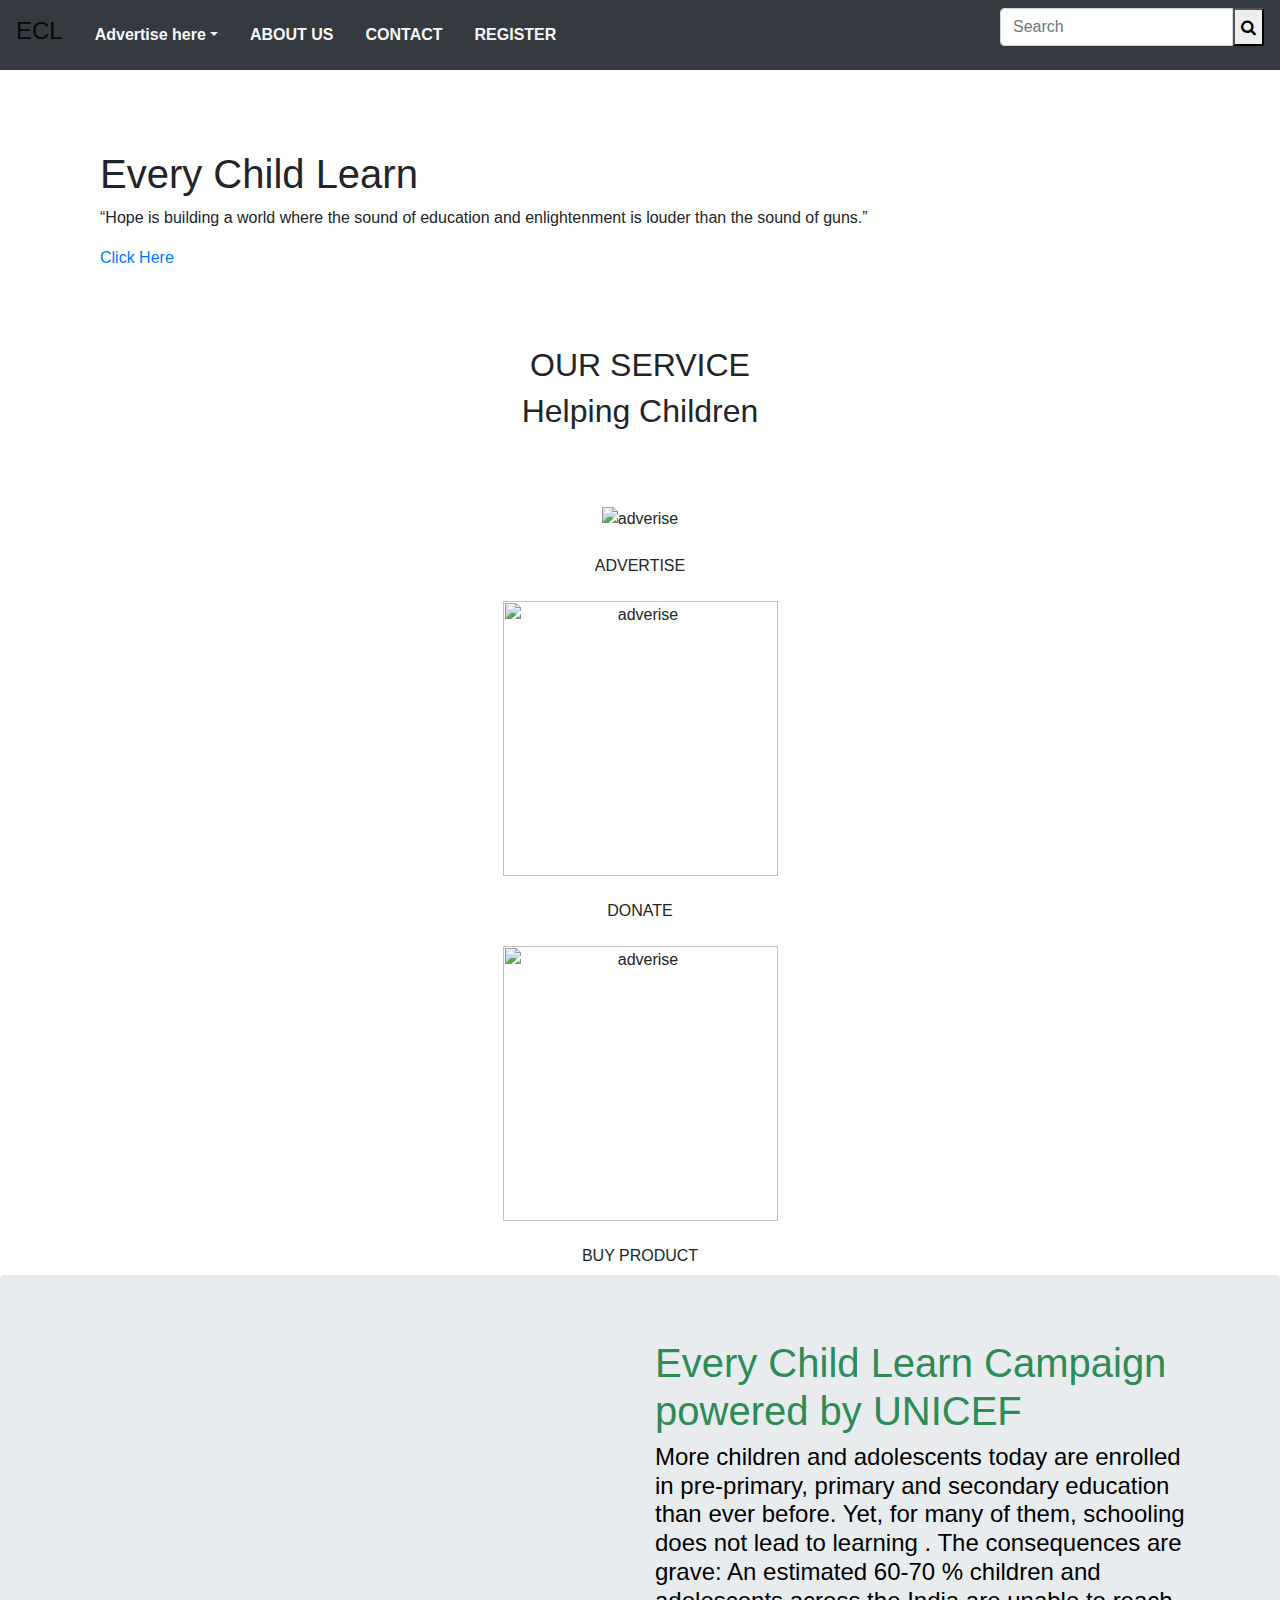
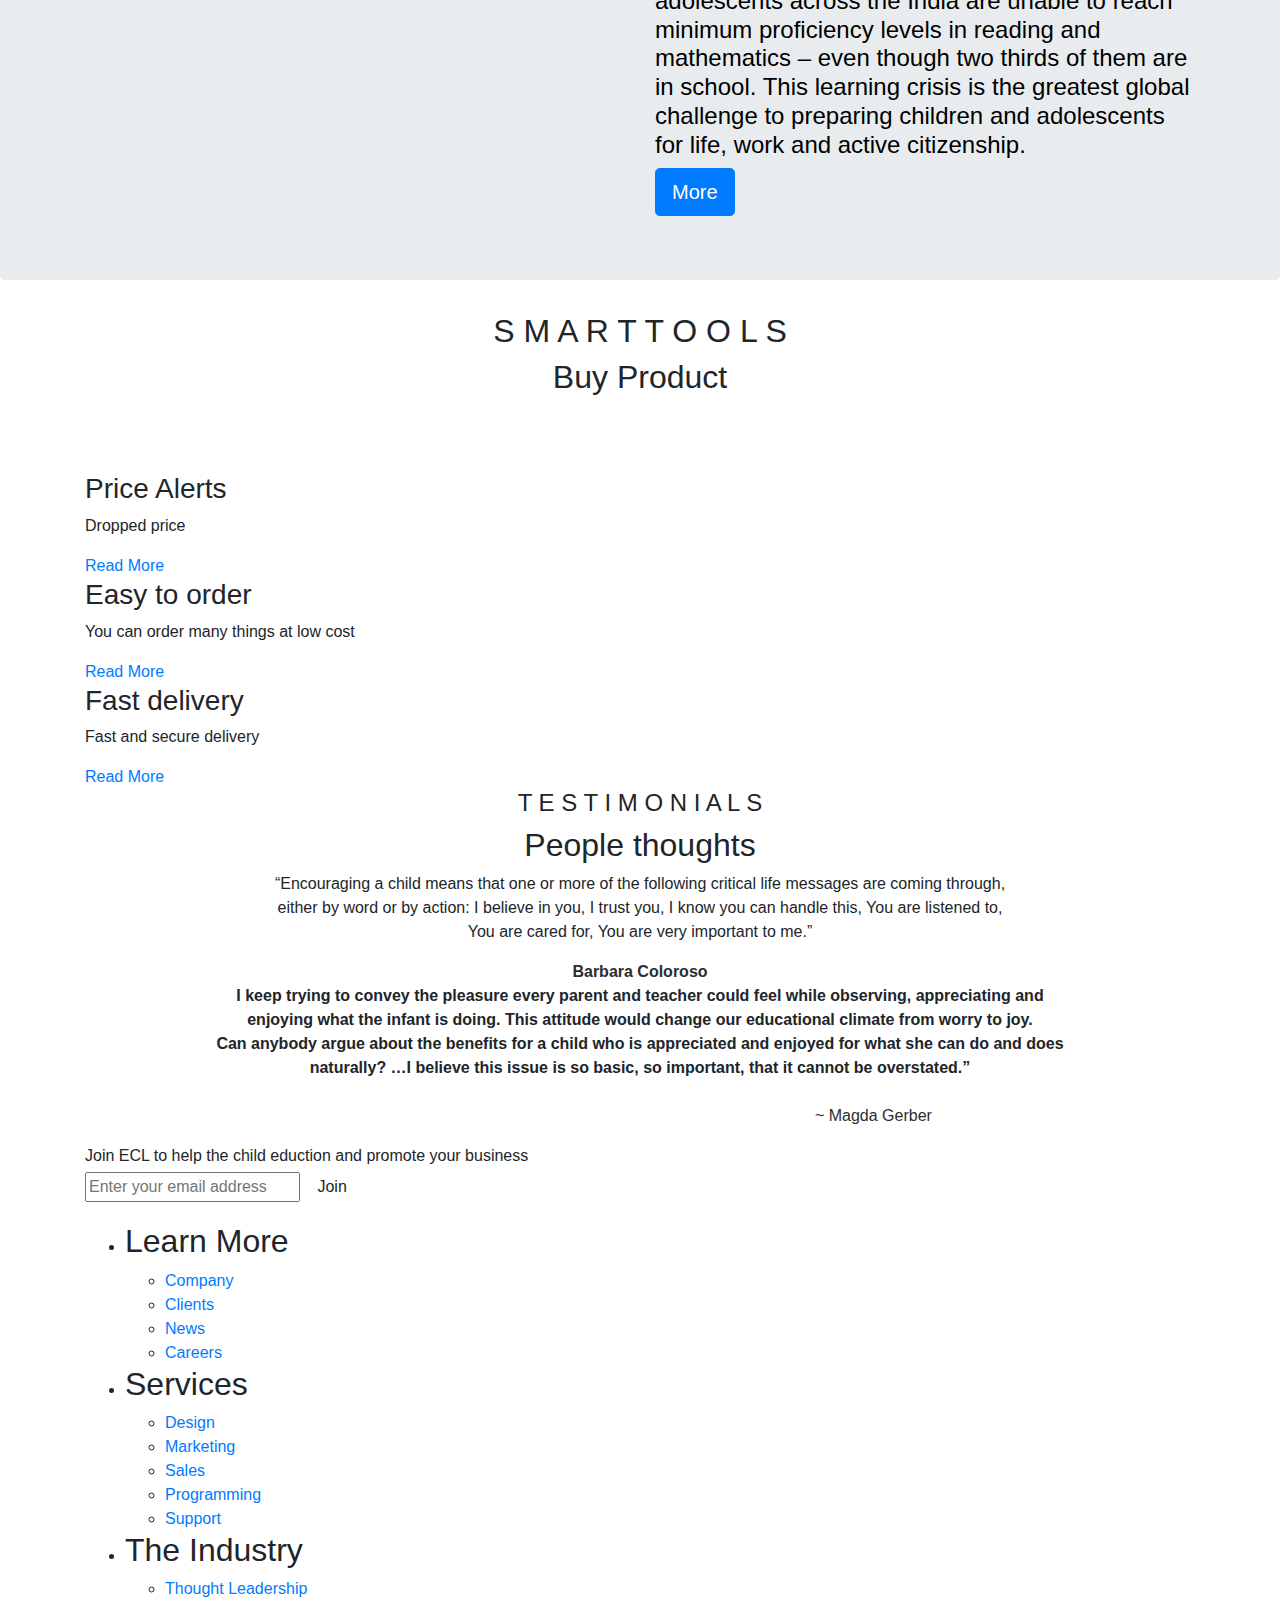
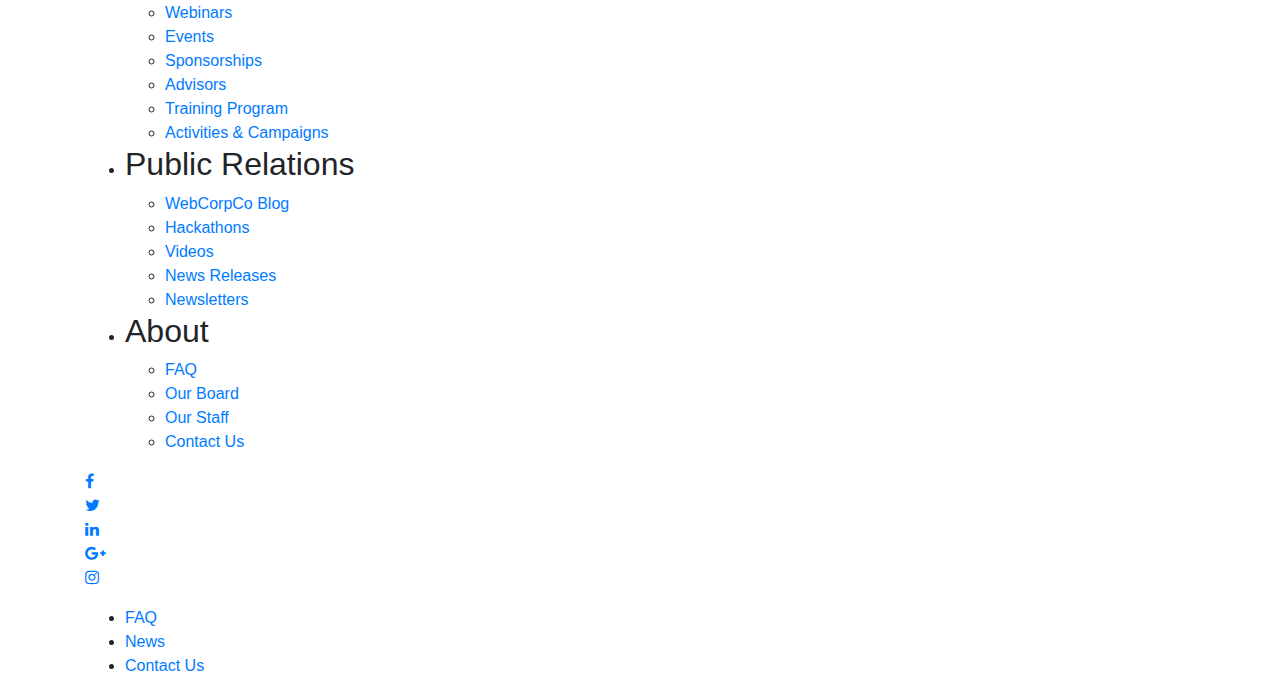
==== index.html @ 787dbf4b "Add files via upload" ====
<html>
    <head>
        <meta charset="UTF-8">
        <meta content="IE=edge" http-equiv="X-UA-Compatible">
        <meta content="width=device-width,initial-scale=1" name="viewport">
        <meta content="description" name="description">
        <meta name="google" content="notranslate" />
        <meta content="Devloper Profile" name="author">

        <!-- Disable tap highlight on IE -->
        <meta name="msapplication-tap-highlight" content="no">

        <title>ECL</title>
        <link rel="stylesheet"  href="https://stackpath.bootstrapcdn.com/font-awesome/4.7.0/css/font-awesome.min.css">
        <link href="https://fonts.googleapis.com/css?family=Oswald&display=swap" rel="stylesheet">
        <link href="https://fonts.googleapis.com/css?family=Lily+Script+One|Poppins&display=swap" rel="stylesheet">
        <link rel="stylesheet" href="https://stackpath.bootstrapcdn.com/bootstrap/4.4.1/css/bootstrap.min.css" integrity="sha384-Vkoo8x4CGsO3+Hhxv8T/Q5PaXtkKtu6ug5TOeNV6gBiFeWPGFN9MuhOf23Q9Ifjh" crossorigin="anonymous">

        <link  rel="stylesheet" href="./css/main.css" >

    </head>

    <body>
        <nav class="navbar navbar-expand-md navbar-light bg-dark fixed-top">

            <a class="navbar-brand"><h4>ECL</h4></a>

            <button type="button" class="navbar-toggler bg-light" data-toggle="collapse" data-target="#nav">

            <span class="navbar-toggler-icon"></span>

            </button>

            <div class="collapse navbar-collapse justify-content-between" id="nav">

            <ul class="navbar-nav">


            <li class="nav-item dropdown" data-toggle="dropdown">

            <a class="nav-link text-light font-weight-bold px-3 dropdown-toggle" href="Advertise_here.html">Advertise here</a>

            <div class="dropdown-menu">

            <a class="dropdown-item" href="#">Fast Food</a>

            <a class="dropdown-item" href="#">Lunch</a>

            <a class="dropdown-item" href="#">Dessert</a>

            </div>

            </li>

            <li class="nav-item">

            <a class="nav-link text-light font-weight-bold px-3" href="about.html">ABOUT US</a>

            </li>

            <li class="nav-item">

            <a class="nav-link text-light font-weight-bold px-3" href="contact.html">CONTACT</a>

            </li>

            <li class="nav-item">

                <a class="nav-link text-light font-weight-bold px-3" href="registration.html">REGISTER</a>

             </li>


            </ul>


            <!-- Search bar -->

            <form class="form-inline ml-3">

            <div class="input-group">

            <input type="text" class="form-control " placeholder="Search" >

            <button type="submit"><i class="fa fa-search"></i></button>

            </div>

            </form>

            </div>

            </nav>


<!---------------------------------------------- fronted-video-section ------------------------- -->
<div class="container video">
    <div class="bg-video">
        <video playsinline="playsinline" autoplay="autoplay" muted="muted" loop="loop" id="herovideo">
            <source src="assest/video/video.mp4">
        </video>
        <div class="container">
               <div class="vidContainer">
                   <h1 class="text-left">Every Child Learn</h1>
                   <p class="text-left">
                    “Hope is building a world where the sound of education and enlightenment is louder than
                    ​ the sound of guns.”
                   </p>
                   <a href="" id="vidBtn">Click Here</a>
               </div>
        </div>

        <!-- <ul class="social-icon list-inline">
            <li><a href=""><i class="fa fa-facebook"></i></a></li>
            <li><a href=""><i class="fa fa-twitter"></i></a></li>
            <li><a href=""><i class="fa fa-linkedin"></i></a></li>
            <li><a href=""><i class="fa fa-google-plus"></i></a></li>
            <li><a href=""><i class="fa fa-instagram"></i></a></li>
        </ul> -->
    </div>
</div>

<!---------------------------------------------- end-fronted-video-section ------------------------- -->

<!------------------------------------- our-service --------------------------------------------------->
<center>
<div class="service">
    <div style="margin: 76px;">
        <h2 class="text-center service-main-heading">OUR SERVICE</h2>
        <h2 class="text-center service-sub-heading">Helping Children</h2>
    </div>
    <div class="quote">

        <div>
            <div class="box box1">
                <p>
                  <center><img src="advertise.png" alt="adverise"></center>
                </p>
                <div class="button-group">
                    <button type="button" class="btn" onclick="location.href='https://everychildlearn.weebly.com'">ADVERTISE</button>
                 </div>
            </div>
            <div class="bg"></div>
        </div>
        <div>
            <div class="box box2">
                <p>
                  <center><img src="donate.png" alt="adverise" width="275" height="275"></center>
                </p>
                <div class="button-group">
                    <button type="button" class="btn" onclick="location.href='https://everychildlearn.weebly.com/donate.html'" >DONATE </button>
                 </div>
            </div>
            <div class="bg"></div>
        </div>
        <div>
            <div class="box box3">
                <p>
                  <center><img src="cart.png" alt="adverise" width="275" height="275"></center>
                </p>
                <div class="button-group">
                    <button type="button" class="btn " onclick="location.href='https://everychildlearn.weebly.com/store/c2/category.html'">BUY PRODUCT</button>
                 </div>
            </div>
            <div class="bg"></div>
        </div>
    </div>
</div>


</center>



<!-------------------------------------end- our-service --------------------------------------------------->

<!------------------------------------- our-service --------------------------------------------------->

<div class="jumbotron">
  <div class="container">
      <div class="row">
          <div class="col-sm-6 btn-holder">
              <!-- <img src="./assest/image/poverty.jpg" alt="poverty" class="img-responsive">  -->
          </div>
          <div class="col-sm-6">
              <h1 style="color: seagreen;">Every Child Learn Campaign
                  powered by UNICEF</h1>
              <h4 style="color: black;">More children and adolescents today are enrolled in pre-primary, primary and secondary
                  education than ever before. Yet, for many of them, schooling does not lead to learning .
                   The   consequences are grave: An estimated 60-70 % children and adolescents across the
                    India are unable to reach minimum proficiency levels in reading and mathematics – even
                    though two thirds of them are in school.
                  This learning crisis is the greatest global challenge to preparing children and adolescents
                     for life, work and active citizenship.</h4>
                     <a href="https://everychildlearn.weebly.com/campaign.html" class="btn btn-primary btn-lg" role="button">More</a>
          </div>
      </div>
  </div>
</div>


<!-------------------------------------end- our-service --------------------------------------------------->

<!-------------------------------------end-Tools --------------------------------------------------->


<div class="tools">
  <div style="margin: 76px; margin-top: 0px;">
    <h2 class="text-center service-main-heading">S M A R T    T O O L S</h2>
    <h2 class="text-center service-sub-heading">Buy Product</h2>
  </div>
<div class="container">
  <div class="cards">
    <div class="face face1">
      <div class="content">
        <img src="./assest/image/alarm (1).png" alt="">
        <h3>Price Alerts</h3>
      </div>
    </div>
    <div class="face face2">
      <div class="content">
        <p>Dropped price</p>
            <a href="#">Read More</a>
      </div>
    </div>
  </div>

  <div class="cards">
    <div class="face face1">
      <div class="content">
        <img src="./assest/image/order.png" alt="">
        <h3>Easy to order</h3>
      </div>
    </div>
    <div class="face face2">
      <div class="content">
        <p>You can order many things at low cost</p>
          <a href="#">Read More</a>
      </div>
    </div>
  </div>

  <div class="cards">
    <div class="face face1">
      <div class="content">
        <img src="./assest/image/start-up.png" alt="">
        <h3>Fast delivery</h3>
      </div>
    </div>
    <div class="face face2">
      <div class="content">
        <p>Fast and secure delivery</p>
            <a href="#">Read More</a>
      </div>
    </div>
  </div>

</div>
</div>

<!-------------------------------------end-Tools --------------------------------------------------->


<!------------------------------------Testimonial --------------------------------------------------->
<center>
<div class="testmonial">
<div class="container"  >
    <div class="test-header">
        <center><h4>T E S T I M O N I A L S</h4></center>
        <center><h2>People thoughts</h2></center>
    </div>
    <blockquote>
        <center><span>
            “Encouraging a child means that one or more of the following critical life messages are coming through,<br>
             either by word or by action: I believe in you, I trust you, I know you can handle this, You are listened to,<br>
              You are cared for, You are very important to me.”
        </span></center>
    </blockquote>

    <div class="paragraph" style="text-align:center;">
        <strong>
            <span style="color:rgb(45, 45, 45)">
                Barbara Coloroso
            </span>
        </strong>
    </div>
    <blockquote>
        <strong>
                I keep trying to convey the pleasure every parent and teacher could feel while observing, appreciating and<br>
                 enjoying what the infant is doing. This attitude would change our educational climate from worry to joy.<br>
                  Can anybody argue about the benefits for a child who is appreciated and enjoyed for what she can do and does<br>
                   naturally? &hellip;I believe this issue is so basic, so important, that it cannot be overstated.&rdquo;
                   <br />
            </strong>
                <span style="color:rgb(45, 45, 45)">
                     &nbsp; &nbsp; &nbsp; &nbsp; &nbsp; &nbsp; &nbsp; &nbsp; &nbsp; &nbsp; &nbsp; &nbsp; &nbsp; &nbsp; &nbsp; &nbsp; &nbsp; &nbsp; &nbsp; &nbsp; &nbsp; &nbsp; &nbsp; &nbsp; &nbsp; &nbsp; &nbsp; &nbsp; &nbsp; &nbsp; &nbsp; &nbsp;
                     <br />&#8203;&nbsp; &nbsp; &nbsp; &nbsp; &nbsp; &nbsp; &nbsp; &nbsp; &nbsp; &nbsp; &nbsp; &nbsp; &nbsp; &nbsp; &nbsp; &nbsp; &nbsp; &nbsp; &nbsp; &nbsp; &nbsp; &nbsp; &nbsp; &nbsp; &nbsp; &nbsp; &nbsp; &nbsp; &nbsp; &nbsp; &nbsp; &nbsp; &nbsp; &nbsp; &nbsp; &nbsp; &nbsp; &nbsp; &nbsp; &nbsp; &nbsp; &nbsp; &nbsp; &nbsp; &nbsp; &nbsp; &nbsp; &nbsp; &nbsp; &nbsp; &nbsp; &nbsp; &nbsp;~ Magda Gerber
                </span>
    </blockquote>
</div>
</div></center>
<!-------------------------------------end-Testimonial --------------------------------------------------->


<!-------------------------------------Footer --------------------------------------------------->

<footer class="ct-footer">
    <div class="container">
      <form name="contentForm" enctype="multipart/form-data" method="post" action="">
        <div class="ct-footer-pre text-center-lg">
          <div class="inner">
            <span>Join ECL to help the child eduction and promote your business</span>
          </div>
          <div class="inner">
            <div class="form-group">
              <input name="formfields[nl_email]" id="nl_email" class="validate[required]" placeholder="Enter your email address" type="text" value=""> <label for="nl_email" class="sr-only">Email Address</label> <button type="submit" class="btn btn-motive">Join</button>
            </div>
          </div>
        </div>
      </form>
      <ul class="ct-footer-list text-center-sm">
        <li>
          <h2 class="ct-footer-list-header">Learn More</h2>
          <ul>
            <li>
              <a href="">Company</a>
            </li>
            <li>
              <a href="">Clients</a>
            </li>
            <li>
              <a href="">News</a>
            </li>
            <li>
              <a href="">Careers</a>
            </li>
          </ul>
        </li>
        <li>
          <h2 class="ct-footer-list-header">Services</h2>
          <ul>
            <li>
              <a href="">Design</a>
            </li>
            <li>
              <a href="">Marketing</a>
            </li>
            <li>
              <a href="">Sales</a>
            </li>
            <li>
              <a href="">Programming</a>
            </li>
            <li>
              <a href="">Support</a>
            </li>
          </ul>
        </li>
        <li>
          <h2 class="ct-footer-list-header">The Industry</h2>
          <ul>
            <li>
              <a href="">Thought Leadership</a>
            </li>
            <li>
              <a href="">Webinars</a>
            </li>
            <li>
              <a href="">Events</a>
            </li>
            <li>
              <a href="">Sponsorships</a>
            </li>
            <li>
              <a href="">Advisors</a>
            </li>
            <li>
              <a href="">Training Program</a>
            </li>
            <li>
              <a href="">Activities & Campaigns</a>
            </li>
          </ul>
        </li>
        <li>
          <h2 class="ct-footer-list-header">Public Relations</h2>
          <ul>
            <li>
              <a href="">WebCorpCo Blog</a>
            </li>
            <li>
              <a href="">Hackathons</a>
            </li>
            <li>
              <a href="">Videos</a>
            </li>
            <li>
              <a href="">News Releases</a>
            </li>
            <li>
              <a href="">Newsletters</a>
            </li>
          </ul>
        </li>
        <li>
          <h2 class="ct-footer-list-header">About</h2>
          <ul>
            <li>
              <a href="">FAQ</a>
            </li>
            <li>
              <a href="">Our Board</a>
            </li>
            <li>
              <a href="">Our Staff</a>
            </li>
            <li>
              <a href="">Contact Us</a>
            </li>
          </ul>
        </li>
      </ul>
      <div class="ct-footer-meta text-center-sm">
        <div>
          <div >
                <ul class="social-icon list-inline">
                    <li><a href=""><i class="fa fa-facebook"></i></a></li>
                    <li><a href=""><i class="fa fa-twitter"></i></a></li>
                    <li><a href=""><i class="fa fa-linkedin"></i></a></li>
                    <li><a href=""><i class="fa fa-google-plus"></i></a></li>
                    <li><a href=""><i class="fa fa-instagram"></i></a></li>
                </ul>
          </div>
        </div>
      </div>
    </div>
    <div class="ct-footer-post">
        <div class="container">
          <div class="inner-left">
            <ul>
              <li>
                <a href="">FAQ</a>
              </li>
              <li>
                <a href="">News</a>
              </li>
              <li>
                <a href="">Contact Us</a>
              </li>
            </ul>
          </div>
        </div>
      </div>

  </footer>

<!-------------------------------------end- Footer --------------------------------------------------->

<script src="https://ajax.googleapis.com/ajax/libs/jquery/1.12.4/jquery.min.js"></script>
<script src="https://maxcdn.bootstrapcdn.com/bootstrap/3.3.6/js/bootstrap.min.js"></script>
<script src="./js/app.js" ></script>

    </body>
</html>
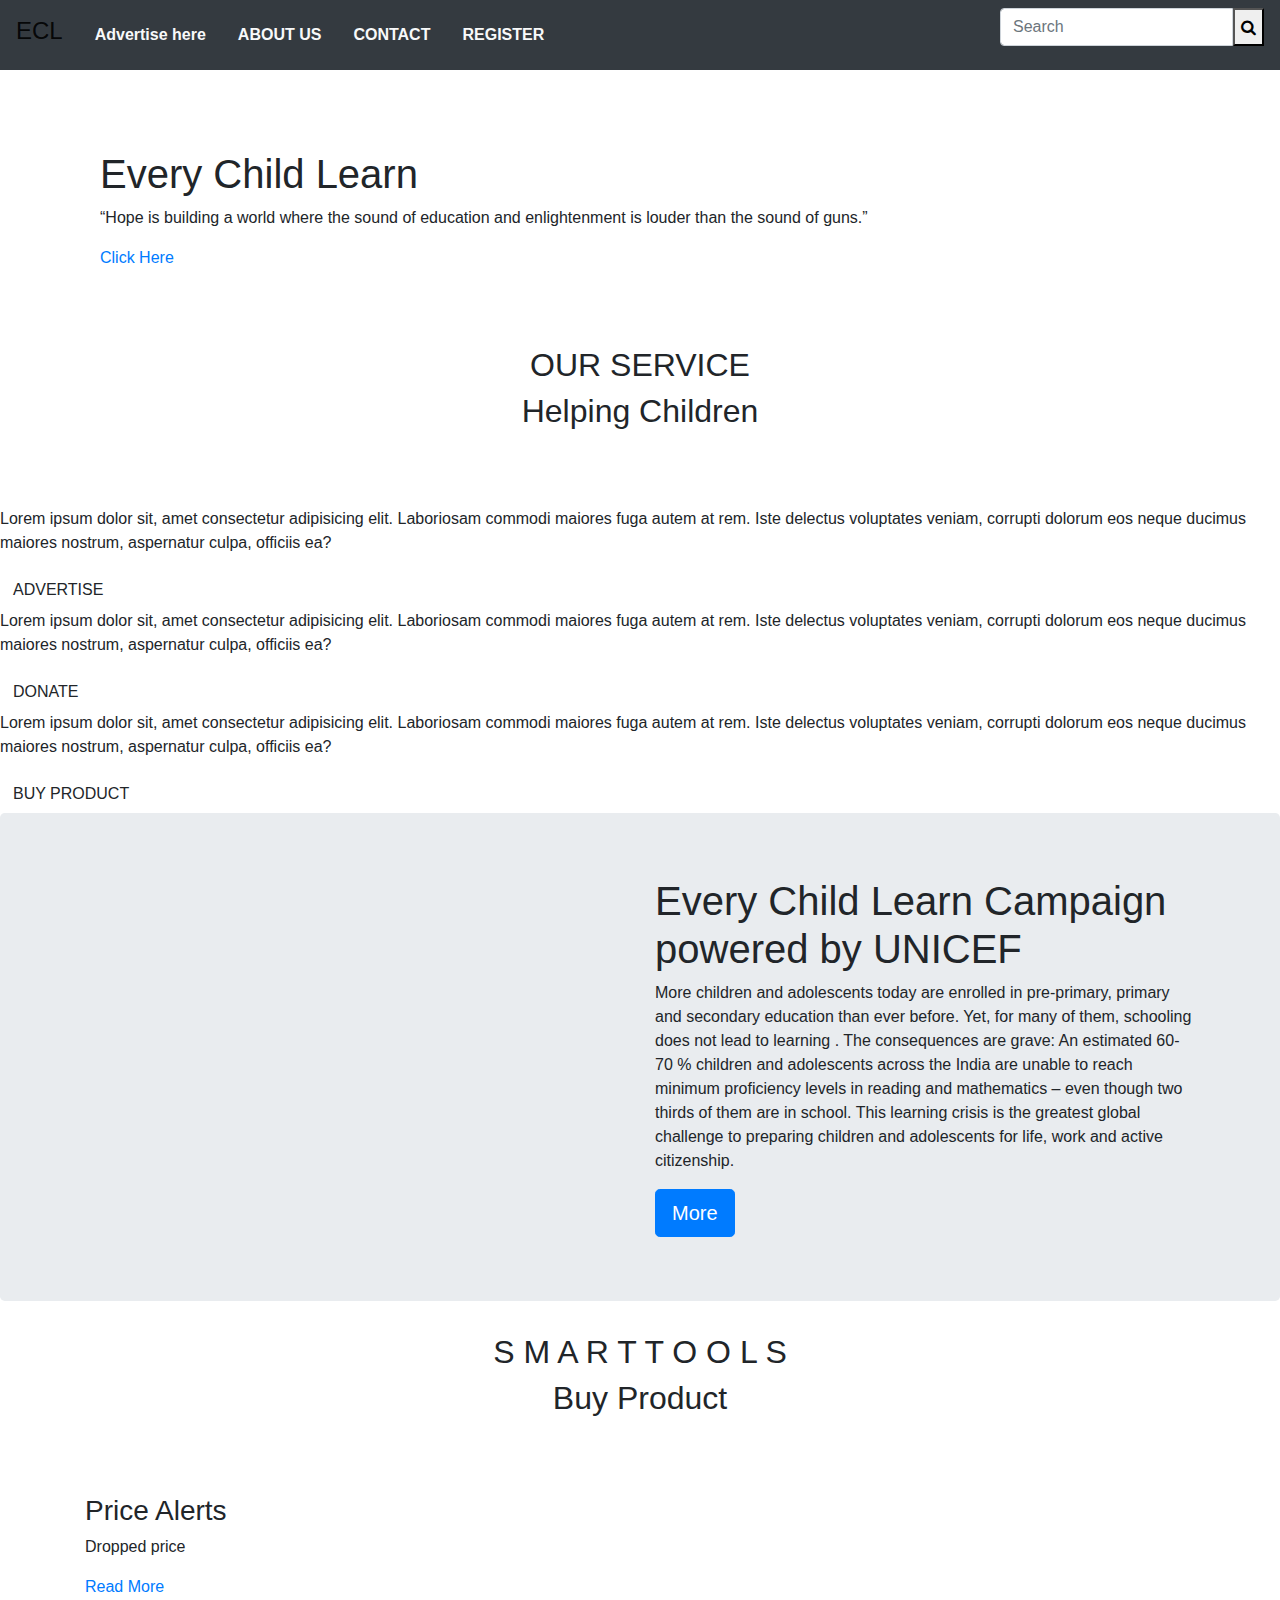
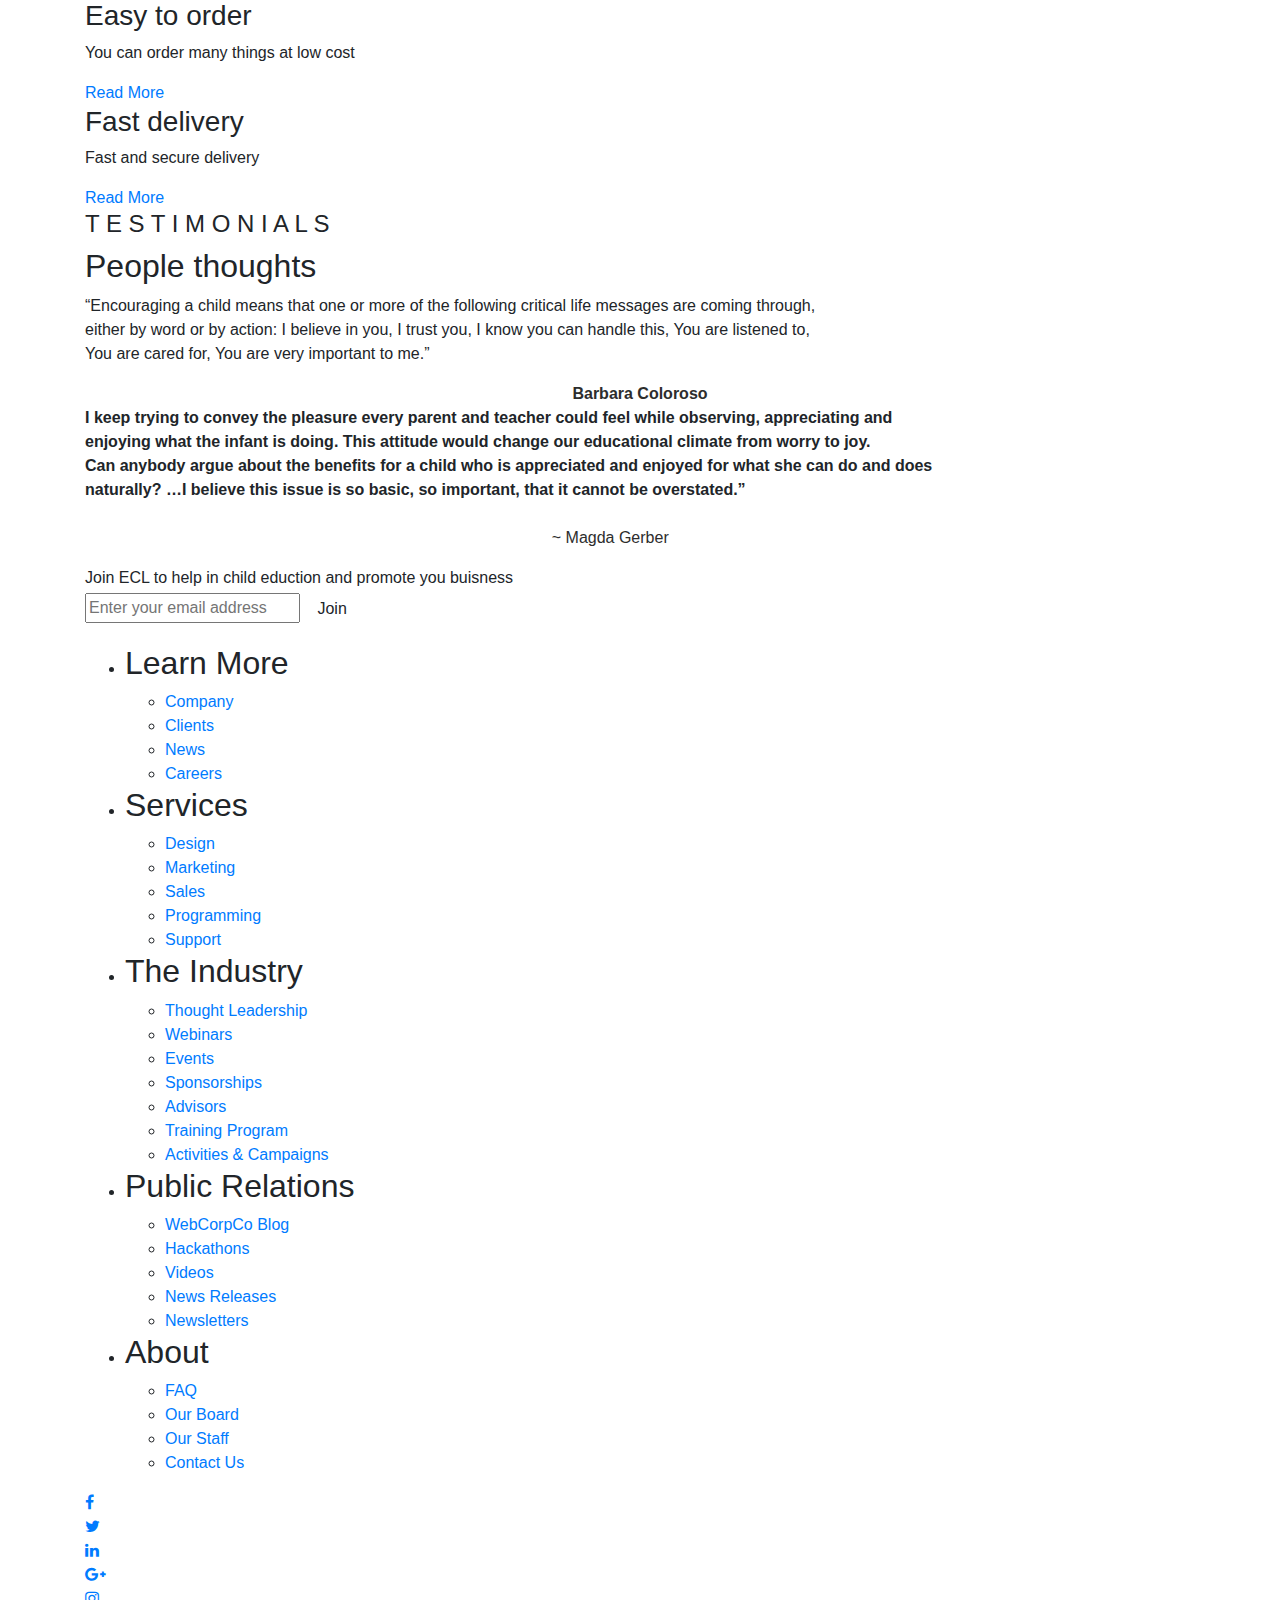
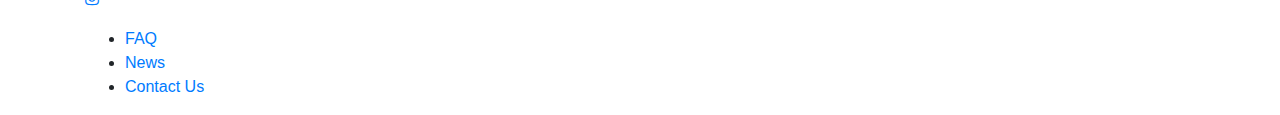
==== commit fd39054c: "Add files via upload" ====
--- a/index.html
+++ b/index.html
@@ -6,7 +6,7 @@
         <meta content="description" name="description">
         <meta name="google" content="notranslate" />
         <meta content="Devloper Profile" name="author">
-
+      
         <!-- Disable tap highlight on IE -->
         <meta name="msapplication-tap-highlight" content="no">
 
@@ -15,81 +15,71 @@
         <link href="https://fonts.googleapis.com/css?family=Oswald&display=swap" rel="stylesheet">
         <link href="https://fonts.googleapis.com/css?family=Lily+Script+One|Poppins&display=swap" rel="stylesheet">
         <link rel="stylesheet" href="https://stackpath.bootstrapcdn.com/bootstrap/4.4.1/css/bootstrap.min.css" integrity="sha384-Vkoo8x4CGsO3+Hhxv8T/Q5PaXtkKtu6ug5TOeNV6gBiFeWPGFN9MuhOf23Q9Ifjh" crossorigin="anonymous">
-
+        
         <link  rel="stylesheet" href="./css/main.css" >
 
     </head>
 
     <body>
         <nav class="navbar navbar-expand-md navbar-light bg-dark fixed-top">
-
+ 
             <a class="navbar-brand"><h4>ECL</h4></a>
-
+             
             <button type="button" class="navbar-toggler bg-light" data-toggle="collapse" data-target="#nav">
-
+             
             <span class="navbar-toggler-icon"></span>
-
+             
             </button>
-
+             
             <div class="collapse navbar-collapse justify-content-between" id="nav">
-
+             
             <ul class="navbar-nav">
-
-
-            <li class="nav-item dropdown" data-toggle="dropdown">
-
-            <a class="nav-link text-light font-weight-bold px-3 dropdown-toggle" href="Advertise_here.html">Advertise here</a>
-
-            <div class="dropdown-menu">
-
-            <a class="dropdown-item" href="#">Fast Food</a>
-
-            <a class="dropdown-item" href="#">Lunch</a>
-
-            <a class="dropdown-item" href="#">Dessert</a>
-
-            </div>
-
-            </li>
-
+           
+             
             <li class="nav-item">
-
+             
+            <a class="nav-link text-light font-weight-bold px-3" href="advertise.html">Advertise here</a>
+             
+            </li>
+             
+            <li class="nav-item">
+             
             <a class="nav-link text-light font-weight-bold px-3" href="about.html">ABOUT US</a>
-
-            </li>
-
+             
+            </li>
+             
             <li class="nav-item">
-
+             
             <a class="nav-link text-light font-weight-bold px-3" href="contact.html">CONTACT</a>
-
+             
             </li>
 
             <li class="nav-item">
-
+             
                 <a class="nav-link text-light font-weight-bold px-3" href="registration.html">REGISTER</a>
-
+                 
              </li>
 
-
+             
             </ul>
-
-
+             
+             
             <!-- Search bar -->
-
+             
             <form class="form-inline ml-3">
-
+             
             <div class="input-group">
-
+             
             <input type="text" class="form-control " placeholder="Search" >
-
+             
             <button type="submit"><i class="fa fa-search"></i></button>
-
-            </div>
-
+             
+            </div>
+             
             </form>
-
-            </div>
-
+             
+            </div>
+             
             </nav>
 
 
@@ -109,7 +99,7 @@
                    <a href="" id="vidBtn">Click Here</a>
                </div>
         </div>
-
+    
         <!-- <ul class="social-icon list-inline">
             <li><a href=""><i class="fa fa-facebook"></i></a></li>
             <li><a href=""><i class="fa fa-twitter"></i></a></li>
@@ -123,21 +113,23 @@
 <!---------------------------------------------- end-fronted-video-section ------------------------- -->
 
 <!------------------------------------- our-service --------------------------------------------------->
-<center>
 <div class="service">
     <div style="margin: 76px;">
         <h2 class="text-center service-main-heading">OUR SERVICE</h2>
         <h2 class="text-center service-sub-heading">Helping Children</h2>
     </div>
     <div class="quote">
-
+       
         <div>
             <div class="box box1">
                 <p>
-                  <center><img src="advertise.png" alt="adverise"></center>
+                    Lorem ipsum dolor sit, amet consectetur adipisicing elit. 
+                    Laboriosam commodi maiores fuga autem at rem. 
+                    Iste delectus voluptates veniam, corrupti dolorum eos neque
+                     ducimus maiores nostrum, aspernatur culpa, officiis ea?
                 </p>
                 <div class="button-group">
-                    <button type="button" class="btn" onclick="location.href='https://everychildlearn.weebly.com'">ADVERTISE</button>
+                    <button type="button" class="btn" onclick="location.href='/face.html'">ADVERTISE</button>
                  </div>
             </div>
             <div class="bg"></div>
@@ -145,10 +137,13 @@
         <div>
             <div class="box box2">
                 <p>
-                  <center><img src="donate.png" alt="adverise" width="275" height="275"></center>
+                    Lorem ipsum dolor sit, amet consectetur adipisicing elit. 
+                    Laboriosam commodi maiores fuga autem at rem. 
+                    Iste delectus voluptates veniam, corrupti dolorum eos neque
+                     ducimus maiores nostrum, aspernatur culpa, officiis ea?
                 </p>
                 <div class="button-group">
-                    <button type="button" class="btn" onclick="location.href='https://everychildlearn.weebly.com/donate.html'" >DONATE </button>
+                    <button type="button" class="btn" onclick="location.href='/donate.html'" >DONATE </button>
                  </div>
             </div>
             <div class="bg"></div>
@@ -156,10 +151,13 @@
         <div>
             <div class="box box3">
                 <p>
-                  <center><img src="cart.png" alt="adverise" width="275" height="275"></center>
+                    Lorem ipsum dolor sit, amet consectetur adipisicing elit. 
+                    Laboriosam commodi maiores fuga autem at rem. 
+                    Iste delectus voluptates veniam, corrupti dolorum eos neque
+                     ducimus maiores nostrum, aspernatur culpa, officiis ea?
                 </p>
                 <div class="button-group">
-                    <button type="button" class="btn " onclick="location.href='https://everychildlearn.weebly.com/store/c2/category.html'">BUY PRODUCT</button>
+                    <button type="button" class="btn " onclick="location.href='/buy-Product.html'">BUY PRODUCT</button>
                  </div>
             </div>
             <div class="bg"></div>
@@ -168,7 +166,7 @@
 </div>
 
 
-</center>
+
 
 
 
@@ -183,16 +181,16 @@
               <!-- <img src="./assest/image/poverty.jpg" alt="poverty" class="img-responsive">  -->
           </div>
           <div class="col-sm-6">
-              <h1 style="color: seagreen;">Every Child Learn Campaign
+              <h1>Every Child Learn Campaign
                   powered by UNICEF</h1>
-              <h4 style="color: black;">More children and adolescents today are enrolled in pre-primary, primary and secondary
+              <p>More children and adolescents today are enrolled in pre-primary, primary and secondary
                   education than ever before. Yet, for many of them, schooling does not lead to learning .
                    The   consequences are grave: An estimated 60-70 % children and adolescents across the
-                    India are unable to reach minimum proficiency levels in reading and mathematics – even
+                    India are unable to reach minimum proficiency levels in reading and mathematics – even 
                     though two thirds of them are in school.
                   This learning crisis is the greatest global challenge to preparing children and adolescents
-                     for life, work and active citizenship.</h4>
-                     <a href="https://everychildlearn.weebly.com/campaign.html" class="btn btn-primary btn-lg" role="button">More</a>
+                     for life, work and active citizenship.</p>
+                     <a href="#" class="btn btn-primary btn-lg" role="button">More</a>
           </div>
       </div>
   </div>
@@ -262,19 +260,18 @@
 
 
 <!------------------------------------Testimonial --------------------------------------------------->
-<center>
 <div class="testmonial">
 <div class="container"  >
     <div class="test-header">
-        <center><h4>T E S T I M O N I A L S</h4></center>
-        <center><h2>People thoughts</h2></center>
+        <h4>T E S T I M O N I A L S</h4>
+        <h2>People thoughts</h2>
     </div>
     <blockquote>
-        <center><span>
+        <span>
             “Encouraging a child means that one or more of the following critical life messages are coming through,<br>
              either by word or by action: I believe in you, I trust you, I know you can handle this, You are listened to,<br>
-              You are cared for, You are very important to me.”
-        </span></center>
+              You are cared for, You are very important to me.” 
+        </span>
     </blockquote>
 
     <div class="paragraph" style="text-align:center;">
@@ -298,7 +295,7 @@
                 </span>
     </blockquote>
 </div>
-</div></center>
+</div>
 <!-------------------------------------end-Testimonial --------------------------------------------------->
 
 
@@ -309,7 +306,7 @@
       <form name="contentForm" enctype="multipart/form-data" method="post" action="">
         <div class="ct-footer-pre text-center-lg">
           <div class="inner">
-            <span>Join ECL to help the child eduction and promote your business</span>
+            <span>Join ECL to help in child eduction and promote you buisness</span>
           </div>
           <div class="inner">
             <div class="form-group">
@@ -451,7 +448,7 @@
           </div>
         </div>
       </div>
-
+    
   </footer>
 
 <!-------------------------------------end- Footer --------------------------------------------------->
@@ -459,6 +456,6 @@
 <script src="https://ajax.googleapis.com/ajax/libs/jquery/1.12.4/jquery.min.js"></script>
 <script src="https://maxcdn.bootstrapcdn.com/bootstrap/3.3.6/js/bootstrap.min.js"></script>
 <script src="./js/app.js" ></script>
-
+            
     </body>
 </html>
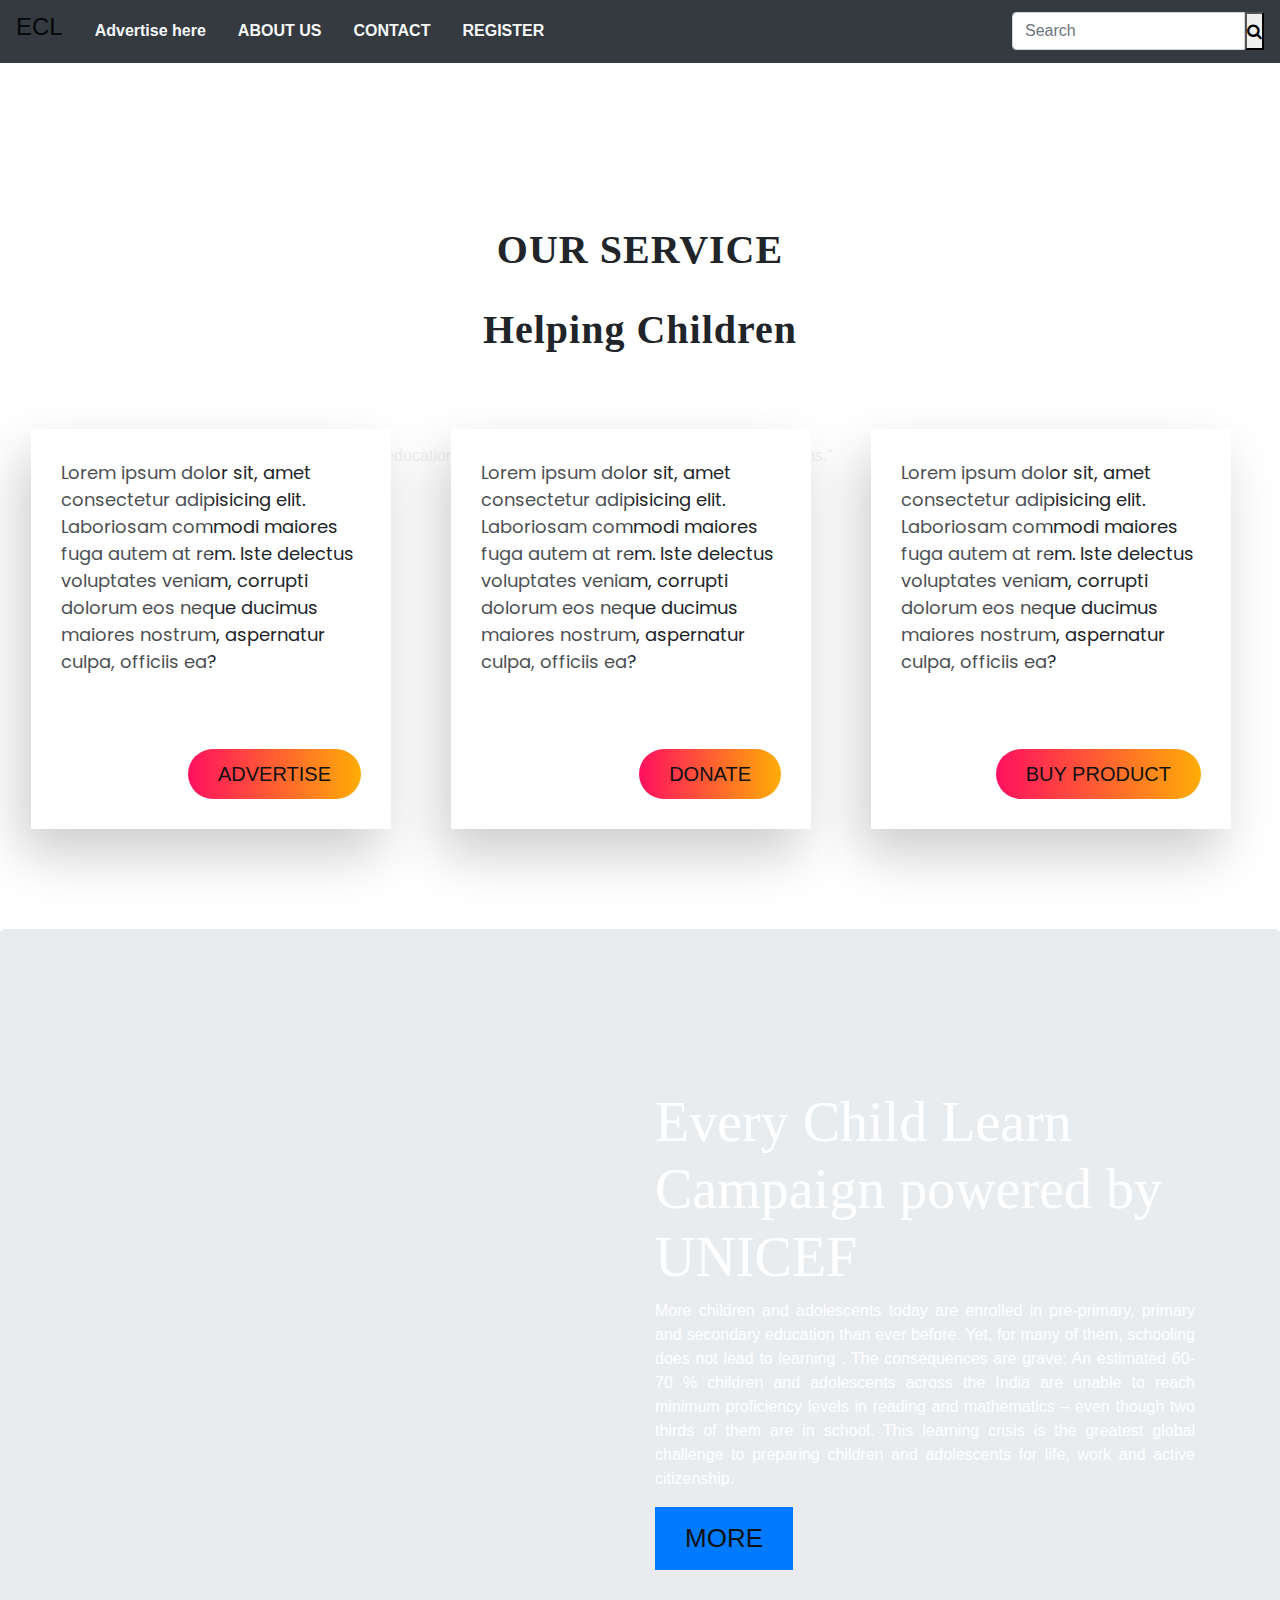
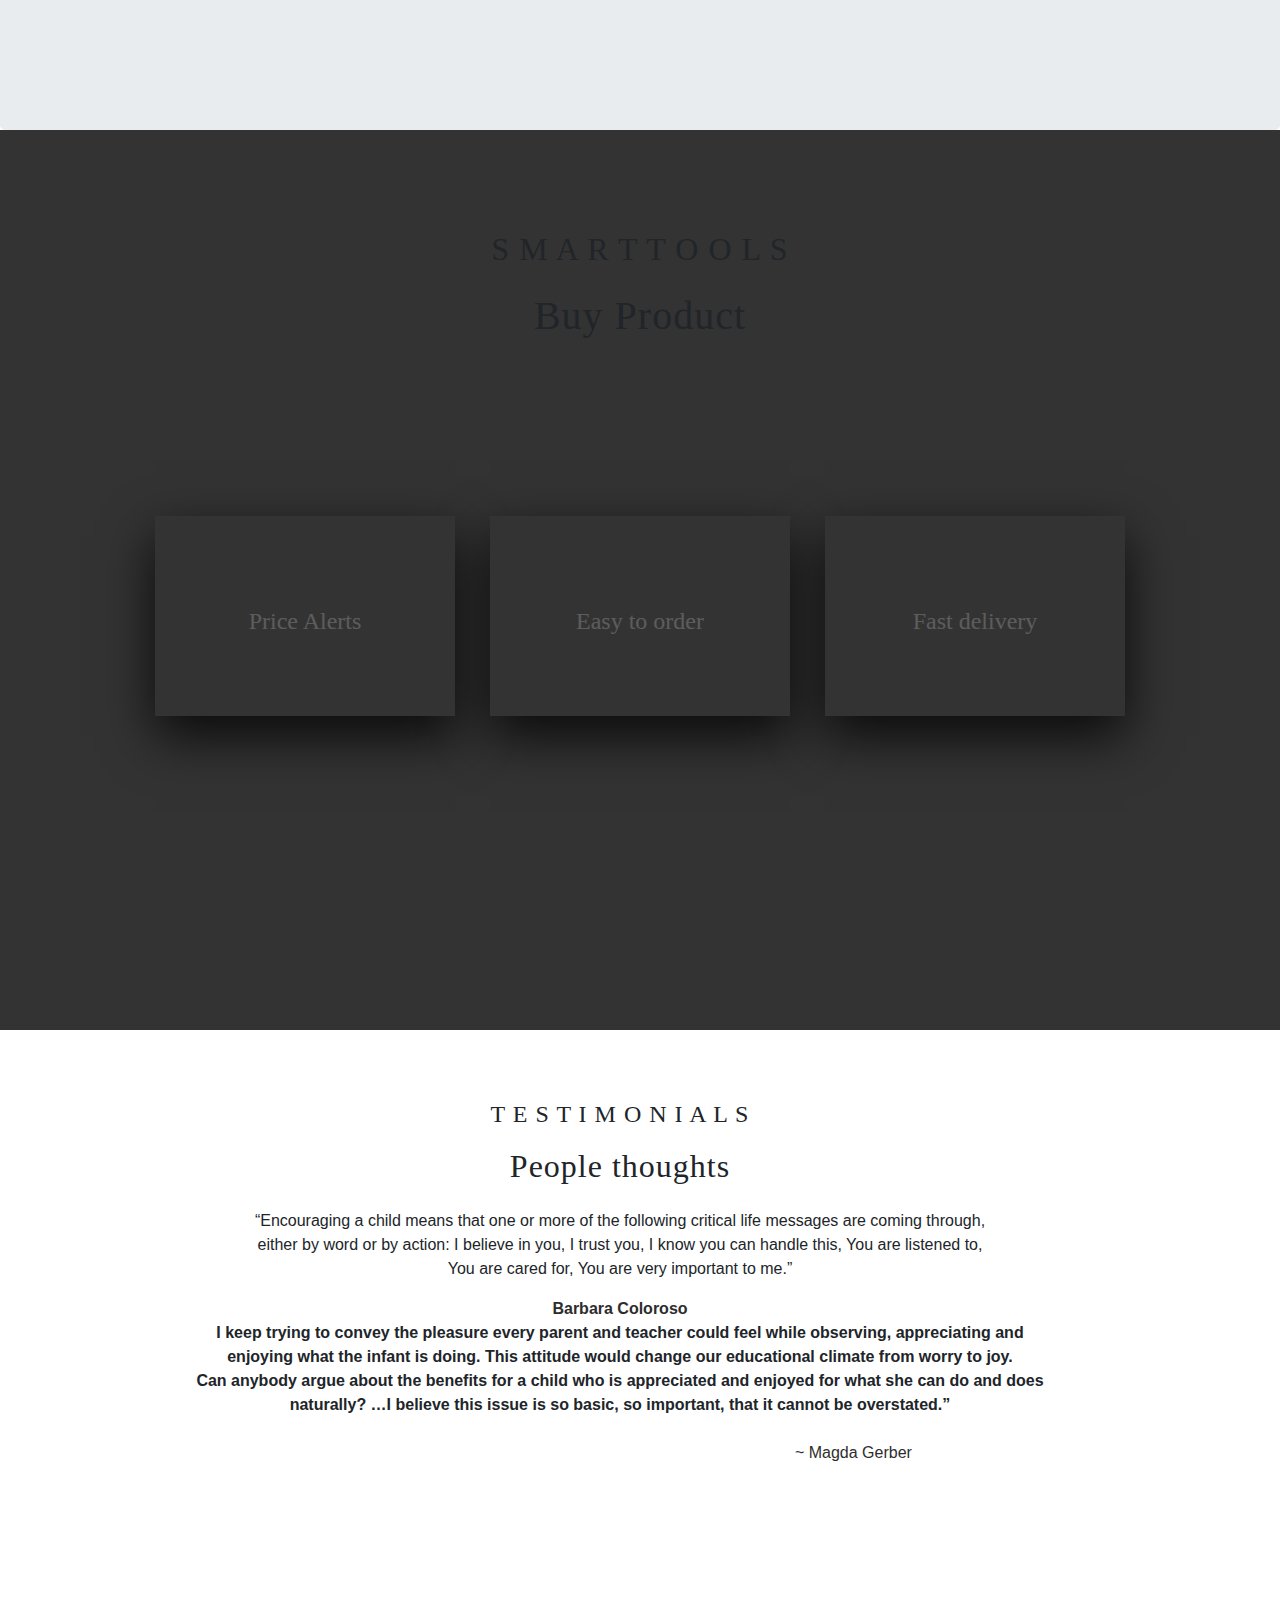
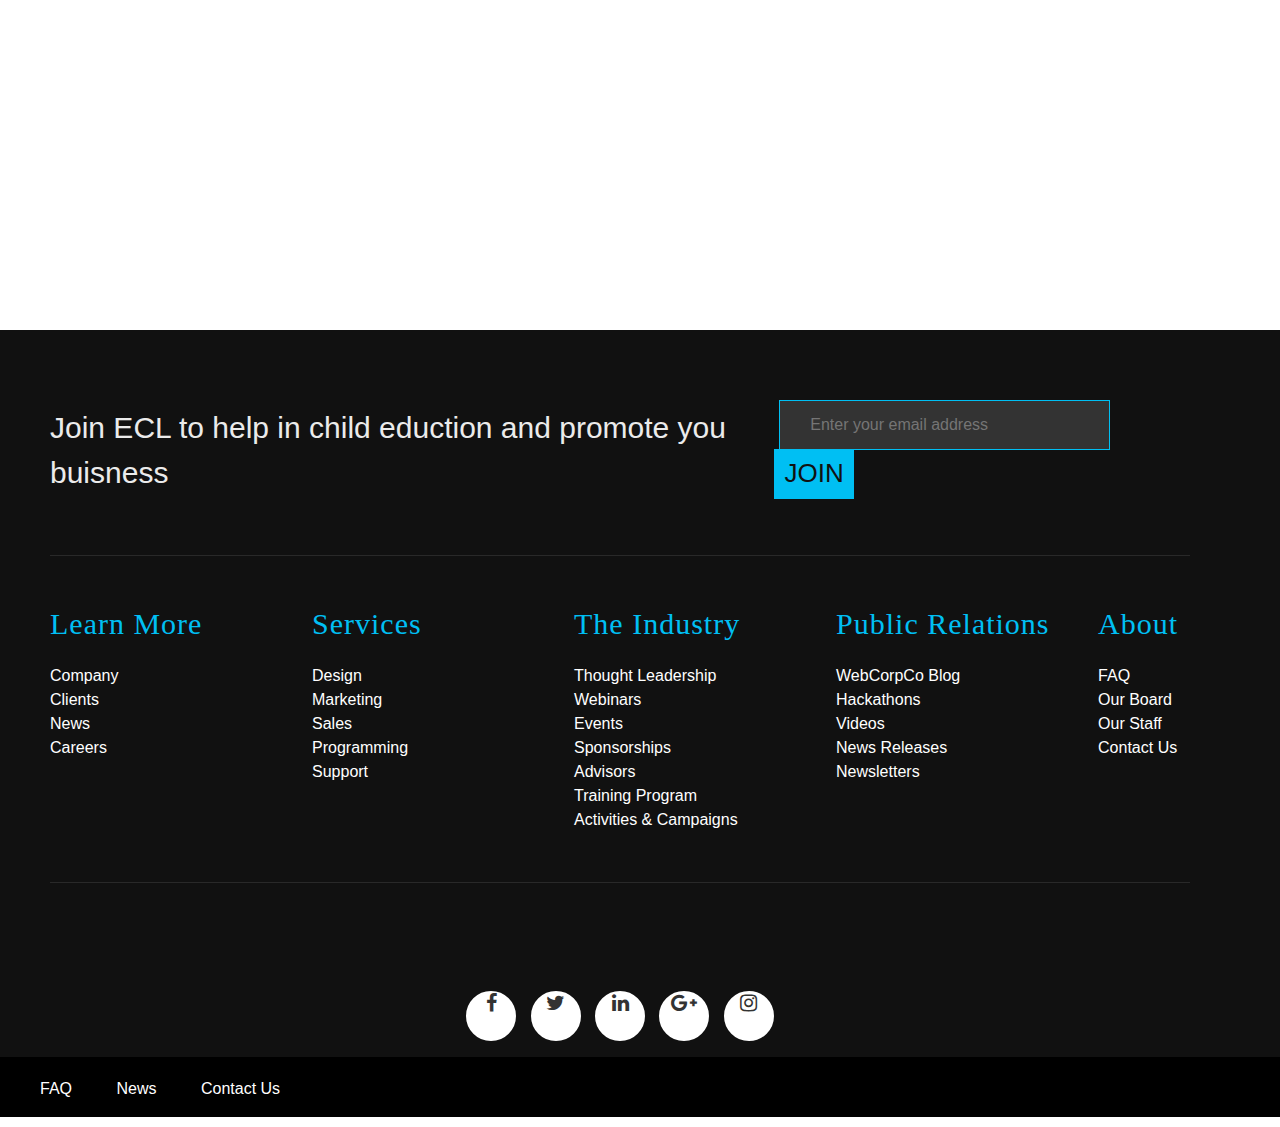
==== commit fd79b5c1: "Add files via upload" ====
--- a/index.html
+++ b/index.html
@@ -87,7 +87,7 @@
 <div class="container video">
     <div class="bg-video">
         <video playsinline="playsinline" autoplay="autoplay" muted="muted" loop="loop" id="herovideo">
-            <source src="assest/video/video.mp4">
+            <source src="assest/image/Above%20Clouds.webm">
         </video>
         <div class="container">
                <div class="vidContainer">
--- a/css/main.css
+++ b/css/main.css
@@ -0,0 +1,1081 @@
+*{
+   padding:0px;
+   margin: 0px; 
+   background-size: cover;
+   box-sizing: border-box;
+}
+
+body{
+    
+    /* background-color: #ff0060 !important; */
+    margin: 0;
+    padding: 0;
+    justify-content: center;
+    align-items: center;
+    overflow-x:hidden;
+}
+
+.navbar{
+    position: fixed;
+}
+
+/* .navbar{
+        background-color: darkmagenta;
+}
+*/
+
+
+
+ .container.video{
+     padding: 0px;
+     margin: 0px;
+ } 
+
+.bg-video{
+    margin: 0px;
+    padding: 0px; 
+    right: 0;
+    left: 0;
+    z-index: -999;
+    
+
+}
+
+
+
+.vidContainer{
+    position: absolute;
+    top:290px;
+    color: #f1f1f1;
+    width: 94%;
+    padding:50px;
+    text-align: left;
+
+}
+
+.vidContainer h1{
+    font-family: 'Oswald' , sans-serif;
+    font-size: 5em;
+    font-weight: bold;
+    color: white;
+    text-transform: uppercase;
+    letter-spacing: 2px;
+}
+
+.vidContainer p{
+    font-family: 'Roboto Condensed' , sans-serif;
+   
+}
+
+#vidBtn{
+    font-family: 'Roboto Condensed' , sans-serif;
+    display:inline-block;
+    font-size: 16px;
+    padding: 15px 40px;
+    border:none;
+    background:white;
+    color: #333;
+    cursor: pointer;
+    margin-top: 18px;
+    border-radius: 50px;
+    animation: shadow-pulse 2s infinte;
+    text-transform: uppercase;
+}
+
+@keyframes shadow-pulse{
+    0%{
+        box-shadow: 0 0 0 0px rgba(0,0,0,0.2);
+    }
+    100%{
+        box-shadow: 0 0 0 20px rgba(0,0,0,0);
+    }
+}
+
+#vidBtn:hover{
+    background: white;
+    color: black;
+    text-decoration: none;
+}
+
+#vidBtn{
+    background: white;
+    color: black;
+    text-decoration: none;
+}
+
+.social-icon a{
+    color:white;
+    border: 1px solid white;
+    width:40px;
+    height:40px;
+    font-size: 20px;
+    display:inherit;
+    text-align: center;
+    padding-top: 5px;
+    transition: all ease 1s;
+    background:#000;
+    border-radius: 0px;
+} 
+
+.social-icon a i{
+    position: relative;
+    bottom: 7px;
+}
+
+.social-icon a{
+    color:#333 !important;
+    border: 4px solid white;
+    width: 50px;
+    height: 50px;
+    line-height: 40px;
+    font-size: 20px;
+    display: inherit;
+    text-align: center;
+    border-radius: 50px;
+    transition: all ease 1s;
+    margin-top: 40px;
+    background: white !important;
+}
+
+ul.social-icon.list-inline{
+   text-align: center;
+   margin-top:22px ;
+}
+
+.list-inline>li{
+    display: inline-block;
+    padding-right: 5px;
+    padding-left: 5px;
+} 
+
+
+/*  --------------------------- end-fronted-video-section ------------------------ */
+
+
+/*  --------------------------- end-fronted-video-section ------------------------ */
+/* .service{
+    
+    display: flex;
+    min-height: 100vh;
+    
+}  */
+
+
+.quote{
+    margin-bottom: 100px !important;
+    margin: 0px 31px;
+    width: 1200px;
+    min-height: 400px;
+    display: flex;
+    flex-wrap: wrap;
+    justify-content: space-between;
+    z-index: 2;
+    font-family: 'Poppins',sans-serif;
+}
+
+.service h2 {
+display: block;
+font-size: 1.5em;
+margin-block-start: 0.83em;
+margin-block-end: 0.83em;
+margin-inline-start: 0px;
+margin-inline-end: 0px;
+font-weight: bold;
+font-size: 40px !important;
+font-family: "Lily" !important;
+font-style: normal !important;
+letter-spacing: 1px !important;
+margin-bottom: 0.75em;
+line-height: normal;
+}
+  
+
+.quote .box{
+    position: relative;
+    width: 360px;
+    height: 400px;
+    grid-row-end: 400px;
+    background: #fff;
+    overflow: hidden;
+    transition: 0.5s;
+    z-index: 2;
+    box-sizing: border-box;
+    padding: 30px;
+    box-shadow: -10px 25px 50px rgba(0,0,0,.2);
+}
+.quote .box:hover{
+    box-shadow: -20px 50px 100px rgba(0,0,0,.5);
+}
+
+.quote .box p{
+    margin: 0px;
+    padding: 0px;
+    font-size: 18px;
+}
+
+.quote .box:hover p{
+    color:#fff;
+}
+
+/* .button-group{
+  width: 85%;
+  padding: 10px 30px;
+  cursor: pointer;
+  display: block;
+  margin: auto;
+  background: linear-gradient(to right,#ff105f,#ffad06);
+  border: 0;
+  outline: none;
+  border-radius: 30px;
+} */
+
+.quote .box button{
+    position: absolute;
+    bottom: 30px;
+    right: 30px;
+    margin: 0px;
+    padding: 10px 30px;
+    font-size: 20px;
+    text-transform: uppercase;
+    background: linear-gradient(to right,#ff105f,#ffad06);
+    border: 0;
+    outline: none;
+    border-radius: 30px;
+}
+
+.quote .box:hover button{
+    color:#fff;
+}
+
+.quote .bg{
+    position: absolute;
+    top: 0;
+    left: 0;
+    z-index: 1;
+    opacity: 0;
+    transition: 0.5s;
+    pointer-events: none;
+    width: 100%;
+    height: 100%;
+}
+
+.quote .box.box1:hover ~ .bg,
+.quote .box.box1:hover{
+    opacity: 1;
+    background: linear-gradient(#03A9F4,#E91E63);
+}
+
+.quote .box.box2:hover ~ .bg,
+.quote .box.box2:hover{
+    opacity: 1;
+    background: linear-gradient(#FFC107,#19fd36);
+}
+.quote .box.box3:hover ~ .bg,
+.quote .box.box3:hover{
+    opacity: 1;
+    background: linear-gradient(#FFC107,#E91E63);
+}
+
+.quote .box:before{
+    content:'';
+    position: absolute;
+    top: 0;
+    left: -50%;
+    width: 100%;
+    height: 100%;
+    background: rgba(255,255,255,.2);
+    pointer-events: none;
+
+}
+.quote .box:after{
+    content:'';
+    position: absolute;
+    bottom: 10%;
+    right: 10%;
+   opacity: .1;
+    background: rgba(255,255,255,.2);
+    pointer-events: none;
+
+}
+
+/*  --------------------------- end-fronted-video-section ------------------------ */
+
+/*  --------------------------- introduction ------------------------ */
+
+.jumbotron{
+  background-image: url("../assest/image/poverty.jpg")  !important; 
+  background-image: top center !important;
+
+  background-size: cover;
+  margin-top: 1em;
+  padding-top:10em ;
+  padding-bottom: 10em;
+  margin-bottom: 0px !important;
+}
+.jumbotron p{
+  font-size: 1em;
+   color: #fff; 
+   text-align: justify; 
+  font-family: 'Roboto',sans-serif;
+}
+
+.jumbotron h1{
+  font-size: 3.5em;
+  color: #fff;
+  font-family: 'Noto Serif',serif;
+}
+/*  --------------------------- end-introduction ------------------------ */
+
+
+/*  --------------------------- our-tools ------------------------ */
+.tools{
+  margin: 0px;
+  padding: 0px;
+  min-height: 100vh;
+  background: #333;
+  /* display: flex; */
+  justify-content: center;
+  align-items: center;
+  font-family: consolas;
+}
+
+.tools .service-main-heading{
+  padding-top: 100px;
+} 
+
+.tools .service-sub-heading{
+  font-size: 40px;
+}
+
+.tools  .container{
+  width: 1000px;
+  position: relative;
+  display: flex;
+  justify-content: space-between;
+  padding-bottom: 100px;
+}
+
+.tools .container .cards{
+  position: relative;
+ 
+}
+
+.tools .container .cards .face{
+  width: 300px;
+  height: 200px;
+  transition: 0.5s;
+}
+
+.tools .container .cards .face.face1{
+  position: relative;
+  background: #333;
+  display: flex;
+  justify-content: center;
+  align-items: center;
+  z-index: 1;
+  transform: translateY(100px);
+}
+
+.tools .container .cards:hover .face.face1{
+  background: #ff0057;
+  transform: translateY(0);
+}
+
+.tools .container .cards .face.face1 .content{
+  opacity: 0.2;
+  transition: 0.5s;
+}
+
+ .tools .container .cards:hover .face.face1 .content{
+  opacity: 1;
+}
+
+.tools .container .cards .face.face1 .content img{
+ max-width: 100px;
+}     
+
+.tools .container .cards .face.face1 .content h3{
+ margin: 10px 0 0 ;
+ padding: 0;
+ color: #fff;
+ text-align: center;
+ font-size: 1.5em;
+
+}
+
+
+.tools .container .cards .face.face2{
+  position: relative;
+  background: #fff;
+  display: flex;
+  justify-content: center;
+  align-items: center;
+  padding: 20px;
+  box-sizing: border-box;
+  box-shadow: 0 20px 50px rgba(0,0,0,0.8);
+  transform: translateY(-100px);
+}
+
+.tools .container .cards:hover .face.face2{
+  transform: translateY(0);
+}
+
+.tools .container .cards .face.face2 .content p{
+  margin: 0px;
+  padding: 0px;
+}
+
+.tools .container .cards .face.face2 .content a{
+  margin: 15px 0 0;
+  display: inline-block;
+  text-decoration: none;
+  font-weight: 900;
+  color: #333;
+  padding: 5px;
+  border: 1px solid #333;
+
+}
+
+.tools .container .cards .face.face2 .content a:hover{
+  background: #333;
+  color: #fff;
+} 
+
+/*  --------------------------- end-our-tools ------------------------ */
+
+/*
+.service-banner{
+     padding: 0px;
+     padding-right:0 ;
+    margin: 0px; 
+    margin-right: 0px !important;
+    background-color: #660e21 ;
+}
+
+.sub-Container2{
+    padding: 80px;
+    margin-top: 0;
+}
+
+.service-heading{
+    padding: 10px;
+    margin: 0;
+}
+.product-grid{
+    font-family: tahoma;
+    text-align: center;
+    padding: 4px 4px 0;
+    position :relative;
+    z-index: 1;
+}
+
+.product-grid:before,
+.product-grid:after{
+    content:'';
+    height:0;
+    width:0;
+    border-top: 1px solid  #22a7b3;
+    border-left: 1px solid #22a7b3;
+    position: absolute;
+    left: 0;
+    top: 0;
+    z-index: -1;
+    transition: all 0.5s;
+}
+
+.product-grid:after{
+    border-left: none;
+    border-top: none;
+    border-bottom: 4px solid #22a7b3;
+    border-right: 4px solid #22a7b3;
+    top: auto;
+    bottom: 0;
+    left: auto;
+    right: 0;
+}
+
+
+.product-grid:hover:before,
+.product-grid:hover:after{
+    height:100%;
+    width: 100%;
+}
+.product-grid .product-image{
+    position: absolute;
+    overflow: hidden;
+}
+
+.product-grid .product-image a.image{
+    display: block;
+}
+
+.product-grid .product-image img{
+    width: 100%;
+    height: auto;
+}
+
+.colored-box{
+   padding: 0px;
+   margin:0px;
+
+ }
+
+
+ .colored-box-content {
+    clear: both;
+    float: left;
+    width: 100%;
+    -moz-box-sizing: border-box;
+    -webkit-box-sizing: border-box;
+    -ms-box-sizing: border-box;
+    box-sizing: border-box;
+    background-color: rgba(238,238,238,0.9);
+    padding-top: 20px;
+    padding-bottom: 20px;
+    padding-left: 0px;
+    padding-right: 0px;
+    -webkit-border-top-left-radius: 0px;
+    -moz-border-top-left-radius: 0px;
+    border-top-left-radius: 0px;
+    -webkit-border-top-right-radius: 0px;
+    -moz-border-top-right-radius: 0px;
+    border-top-right-radius: 0px;
+    -webkit-border-bottom-left-radius: 0px;
+    -moz-border-bottom-left-radius: 0px;
+    border-bottom-left-radius: 0px;
+    -webkit-border-bottom-right-radius: 0px;
+    -moz-border-bottom-right-radius: 0px;
+    border-bottom-right-radius: 0px;
+}
+
+.wsite-button:active {
+    background-position: 100% -166px;
+}
+
+.wsite-button-normal:hover,
+ .wsite-editor .wsite-button-normal:hover {
+    background-color: #db8c0a;
+}
+
+
+
+#wsite-content h2, #wsite-content .product-long .product-title, #wsite-content .product-large .product-title, #wsite-content .product-small .product-title, .blog-sidebar h2 {
+    color: #000 !important;
+}
+.wsite-elements.wsite-not-footer:not(.wsite-header-elements) h2, .wsite-elements.wsite-not-footer:not(.wsite-header-elements) .product-long .product-title, .wsite-elements.wsite-not-footer:not(.wsite-header-elements) .product-large .product-title, .wsite-elements.wsite-not-footer:not(.wsite-header-elements) .product-small .product-title, #wsite-content h2, #wsite-content .product-long .product-title, #wsite-content .product-large .product-title, #wsite-content .product-small .product-title, .blog-sidebar h2 {
+    font-family: "Lilly" !important;
+    font-style: normal !important;
+    letter-spacing: 1px !important;
+}
+h2, .wsite-content-title, .paragraph {
+    word-wrap: break-word;
+}
+h2 {
+    font-family: "Poppins", sans-serif;
+    color: #4f4f4e;
+    margin-bottom: 0.75em;
+    font-size: 20px;
+    font-weight: bold;
+    line-height: normal;
+    letter-spacing: 0.1em;
+}
+ul, ol, li, h1, h2, h3, h4, h5, h6, pre, form, body, html, p, blockquote, fieldset, input {
+    margin: 0;
+    padding: 0;
+}
+ul, ol, li, h1, h2, h3, h4, h5, h6, pre, form, body, html, div.paragraph, blockquote, fieldset, input {
+    margin: 0;
+    padding: 0;
+}
+
+h2 {
+    display: block;
+    font-size: 1.5em;
+    margin-block-start: 0.83em;
+    margin-block-end: 0.83em;
+    margin-inline-start: 0px;
+    margin-inline-end: 0px;
+    font-weight: bold;
+}
+
+
+.wsite-multicol-table {
+    position: relative;
+    border-collapse: collapse;
+    table-layout: fixed;
+    width: 100%;
+    margin: 0 !important;
+    border: 0 !important;
+    padding: 0 !important;
+}
+
+table {
+    border-collapse: separate;
+    border-spacing: 2px;
+}
+ */
+
+
+ /* --------------------------------testomonial----------------------------------------------- */
+ .testmonial{
+    background-image: url("../assest/image/banner.jpg") !important;
+    height: 100%;
+    padding-top: 70px;    
+
+ }
+
+.testmonial .container{
+    text-align: center;
+    background-position: center;
+    background-repeat: no-repeat;
+    background-size: cover;
+    padding: 0px;
+    margin: 0px 50px;
+}
+
+ .test-header{
+    text-align: center;
+}
+
+.test-header h4,h2{
+    margin-bottom:0.75em ;
+    font-family: "Lilly" !important;
+    font-style: normal !important;
+    letter-spacing: 1px !important;
+}
+
+
+
+ /* --------------------------------end-testomonial----------------------------------------------- */
+
+
+
+/* --------------------------------footer----------------------------------------------- */
+ 
+
+
+a:hover,
+a:focus,
+a:active {
+  text-decoration: none !important;
+  color: inherit;
+}
+a {
+  -webkit-transition: all .25s ease-in-out;
+  transition: all .25s ease-in-out;
+}
+.ct-u-paddingTop10 {
+  padding-top: 10px !important;
+}
+.ct-footer {
+  background-color: #111;
+  padding-top: 70px;
+  margin-top: 0px;
+  position: relative;
+}
+
+.ct-footer .container{
+    padding: 0px;
+    margin: 0px 50px;
+}
+.ct-footer-pre {
+  width: 100%;
+  padding-bottom: 55px;
+  border-bottom: 1px solid #555;
+  border-bottom: 1px solid rgba(255, 255, 255, 0.1);
+}
+.ct-footer-pre span {
+  font-family: 'Open Sans Condensed', sans-serif;
+  color: #ebebeb;
+  font-size: 30px;
+}
+.ct-footer-pre .form-group {
+  position: relative;
+  margin: 0;
+}
+.ct-footer-pre .form-group:before,
+.ct-footer-pre .form-group:after {
+  content: '';
+  display: table;
+}
+.ct-footer-pre .form-group:after {
+  clear: both;
+}
+.ct-footer-pre .form-group input {
+  border: 1px solid #00bff3;
+  background-color: #333;
+  color: #fff;
+  height: 50px;
+  padding: 0 30px;
+  margin: 0 5px;
+  border-radius: 0 !important;
+}
+.ct-footer-pre .form-group button {
+  height: 50px;
+  position: relative;
+  width: 80px;
+  padding: 0
+}
+.ct-footer-list {
+  padding: 50px 0;
+  list-style: none;
+  padding-left: 0;
+  display: table;
+  width: 100%;
+  border-bottom: 1px solid #555;
+  border-bottom: 1px solid rgba(255, 255, 255, 0.1);
+}
+.ct-footer-list > li .ct-footer-list-header {
+  font-family: 'Open Sans Condensed', sans-serif;
+  color: #00bff3;
+  font-size: 30px;
+}
+.ct-footer-list > li ul {
+  list-style: none;
+  padding-left: 0;
+}
+.ct-footer-list > li ul li a {
+  color: #fff;
+}
+.ct-footer-list > li ul li a:hover,
+.ct-footer-post a:hover {
+  text-decoration: underline;
+}
+.ct-footer-post {
+  background: #000;
+  padding: 30px 0;
+}
+.ct-footer-post .inner-left,
+.ct-footer-post .inner-right {
+  padding: 20px 0;
+}
+.ct-footer-post ul {
+  list-style: none;
+  padding-left: 0;
+  margin: -30px;
+}
+.ct-footer-post ul li {
+  display: inline-block;
+  margin: 0 20px;
+}
+.ct-footer-post a {
+  color: #fff;
+}
+.ct-footer-post p {
+  color: #fff;
+}
+.ct-footer-meta {
+  padding-top: 30px;
+}
+.ct-footer-meta .ct-socials {
+  padding: 20px 0;
+}
+.ct-footer-meta .ct-socials li {
+  padding: 0 3px;
+}
+.ct-footer--with-button {
+  padding-top: 150px;
+}
+address {
+  color: #fff;
+  display: inline-block;
+}
+address span {
+  font-weight: 600;
+}
+address a {
+  color: #fff;
+}
+address a:hover {
+  text-decoration: underline;
+}
+.btn {
+  font-family: 'Open Sans Condensed', sans-serif;
+  border-radius: 0;
+  border: none;
+  text-transform: uppercase;
+  color: #111;
+  font-size: 26px;
+  padding: 12px 30px;
+}
+.btn.btn-motive {
+  background-color: #00bff3;
+  -webkit-transition: all .25s ease;
+  transition: all .25s ease;
+}
+.btn.btn-motive:hover,
+.btn.btn-motive:hover:active {
+  background-color: #00bff3;
+}
+.btn.btn-violet {
+  color: #fff;
+  background-color: #4f4f99;
+  -webkit-transition: all .25s ease;
+  transition: all .25s ease;
+}
+.btn.btn-violet:hover {
+  background-color: #37376b;
+}
+.btn.btn-violet:hover:active {
+  background-color: #2f2f5b
+}
+.btn.btn-green {
+  color: #fff;
+  background-color: #43670f;
+  -webkit-transition: all .25s ease;
+  transition: all .25s ease;
+}
+.btn.btn-green:hover {
+  background-color: #36520c;
+}
+.btn.btn-green:hover:active {
+  background-color: #314a0b;
+}
+.btn.btn-red {
+  color: #fff;
+  background-color: #da2229;
+  -webkit-transition: all .25s ease;
+  transition: all .25s ease;
+}
+.btn.btn-red:hover {
+  background-color: #ae1b21;
+}
+.btn.btn-red:hover:active {
+  background-color: #9d181e
+}
+.btn.btn-white {
+  background-color: #fff;
+  -webkit-transition: all .25s ease;
+  transition: all .25s ease;
+}
+.btn.btn-white:hover {
+  background-color: #d9d9d9;
+}
+.btn.btn-white:hover:active {
+  background-color: #c9c9c9
+}
+.btn.btn-large {
+  padding: 20px 50px;
+  font-size: 30px;
+  white-space: normal;
+}
+.ct-mediaSection {
+  background-attachment: fixed;
+}
+.ct-section_header--type1 {
+  font-family: 'Open Sans Condensed', sans-serif;
+  color: #000;
+  font-size: 115px;
+  text-transform: uppercase;
+}
+.ct-section_header--type2 small {
+  font-family: 'coquette', fantasy;
+  font-size: 58px;
+  line-height: .7;
+  display: block;
+  font-weight: 700;
+  position: relative;
+  left: -12px;
+}
+.ct-section_header--type2 span {
+  font-family: 'Bebas Neue';
+  font-size: 115px;
+  line-height: .8;
+}
+.ct-section_header--type2 img {
+  display: inline-block;
+  float: left;
+  position: relative;
+  top: 15px;
+  padding-right: 3px;
+}
+.ct-section_header--type3 {
+  text-align: center;
+}
+.ct-section_header--type3 small {
+  font-family: 'coquette', fantasy;
+  font-size: 50px;
+  padding: 15px 0;
+  font-weight: 700;
+  color: #fff;
+  /* background-image: url("/core/fileparse.php/16/urlt/../images/ribbon.png"); */
+  background-size: contain;
+  background-repeat: no-repeat;
+  background-position: center;
+  display: block
+}
+.ct-section_header--type3 span {
+  font-family: 'Bebas Neue';
+  font-size: 150px;
+  font-weight: 400;
+  text-transform: uppercase;
+  line-height: .85
+}
+.ct-section_header--type4 {
+  text-align: center;
+}
+.ct-section_header--type4:before,
+.ct-section_header--type4:after {
+  content: '';
+  display: table
+}
+.ct-section_header--type4:after {
+  clear: both
+}
+.ct-section_header--type4 small {
+  font-family: 'coquette', fantasy;
+  font-size: 50px;
+  color: inherit;
+  font-weight: 700;
+  display: block
+}
+.ct-section_header--type4 span {
+  font-family: 'nimbus-sans-condensed', sans-serif;
+  font-weight: 400;
+  font-weight: bold;
+  font-size: 150px;
+  text-transform: uppercase;
+  display: block;
+  line-height: .7
+}
+.ct-section_header + p {
+  font-size: 30px;
+  font-weight: 700;
+  letter-spacing: -1.5px;
+  text-align: center;
+}
+.ct-section_header--type4 + p {
+  font-family: 'nimbus-sans-condensed', sans-serif;
+  font-weight: 400;
+  font-size: 40px;
+  font-weight: 700;
+  line-height: 1;
+}
+
+/* Media Queries */
+
+@media (min-width:1200px) {
+  .ct-footer-pre {
+    display: table;
+  }
+  .ct-footer-pre > .inner {
+    display: table-cell;
+    vertical-align: middle;
+  }
+  .ct-footer-list > li {
+    width: 20%;
+    display: table-cell;
+    vertical-align: top;
+  }
+  .ct-footer-list > li:last-child {
+    width: 7%;
+  }
+}
+
+@media (max-width:1199px) {
+  .ct-footer-pre .form-group {
+      padding-top: 15px
+  }
+}
+@media (max-width: 1199px) {
+  .ct-footer-list > li {
+    display: inline-block;
+    float: left;
+  }
+}
+@media (min-width:992px) {
+  .ct-footer-post .inner-left {
+    float: left;
+  }
+  .ct-footer-post .inner-right {
+    float: right;
+  }
+}
+@media (max-width:991px) {
+  .ct-footer-post {
+    text-align: center;
+  }
+}
+@media (min-width: 768px) and (max-width: 1199px) {
+  .ct-footer-list > li {
+    width: 33.3333%;
+  }
+}
+@media (min-width:768px) {
+  .ct-footer-post p {
+    display: inline-block;
+  }
+  .ct-footer-post p + p {
+    padding-left: 50px;
+  }
+}
+@media (max-width:767px) {
+  address {
+    padding-top: 30px;
+  }
+}
+@media (min-width: 480px) and (max-width:767px) {
+  .ct-footer-list > li {
+    width: 50%;
+  }
+}
+@media (min-width:480px) {
+  .ct-footer-pre .form-group button {
+    top: -1px;
+  }
+  .ct-footer-pre .form-group input {
+    width: 331px;
+  }
+}
+@media (max-width:479px) {
+  .ct-footer-pre .form-group input {
+    float: left;
+    width: 70%;
+    margin: 0;
+  }
+  .ct-footer-pre .form-group button {
+    float: left;
+    width: 30%;
+  }
+  .ct-footer-list > li {
+    width: 100%;
+    text-align: center;
+  }
+  .ct-footer-list {
+    padding: 20px 0;
+  }
+  .btn.btn-large {
+    padding: 20px 10px;
+    line-height: .9;
+    font-size: 26px;
+    letter-spacing: -.2px;
+  }
+  .ct-section_header--type1 {
+    font-size: 60px;
+    line-height: .8;
+  }
+  .ct-section_header + p {
+    font-size: 22px;
+  }
+  .ct-section_header--type3 small {
+    font-size: 25px;
+  }
+  .ct-section_header--type4 small {
+      font-size: 40px;
+  }
+  .ct-section_header--type3 span {
+    font-size: 90px;
+  }
+  .ct-section_header--type4 span {
+      font-size: 80px;
+  }
+  .ct-section_header--type4 + p {
+    font-size: 28px;
+  }
+}
+
+/* --------------------------------  end-footer  ----------------------------------------------- */
+
+
+
+
